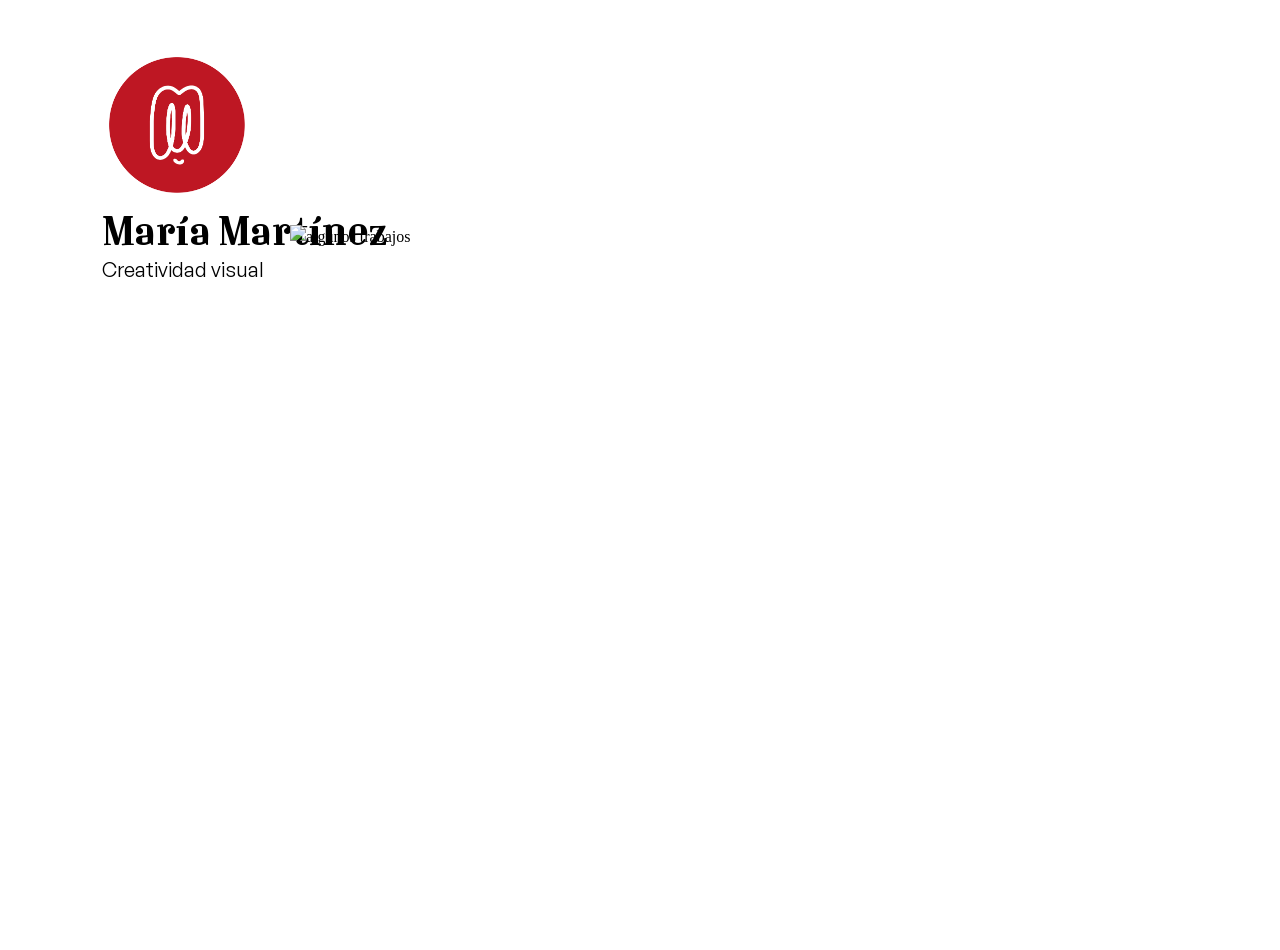
==== index.html @ da02745c "Add files via upload" ====
<!DOCTYPE html>
<html lang="en">

<head>
<meta charset="UTF-8">
<meta name="viewport" content="width=device-width, initial-scale=1.0">
<title>Document</title>
<link rel="stylesheet" href="style.css">
</head>

<body>

<div class="logoyminombre">
    <img class="logoportada" src="assets/logo circular.png" alt="milogo">
    <h1>María Martínez</h1>
    <p>Creatividad visual</p>
</div>

<div class="imagencentral">
     <a href="portfolio.html" class="clicable">
        <img src="assets/imagen portada.webp" alt="algunos trabajos">
    </a>
    <span class="mensaje-clic">Haz clic en la imagen para ver el portfolio</span>
</div>
</body>
</html>
---- style.css ----
/* RESET BÁSICO */

*,
*::before,
*::after {
    box-sizing: border-box;
    margin: 0;
    padding: 0;
}

html,
body {
    height: 100%;
}

@font-face {
    font-family: "Paquito";
    src: url("fonts/Paquito-Variable.woff2") format("woff2");
    font-weight: 300 700;
    font-style: normal;
    font-display: swap;
}

@font-face {
    font-family: "GeneralSans";
    src: url("fonts/GeneralSans-Variable.woff2") format("woff2");
    font-weight: 200 700;
    font-style: normal;
    font-display: swap;
}

body {
    line-height: 1.5;
    -webkit-font-smoothing: antialiased;
}

/* MEDIA */

img,
picture,
video,
canvas,
svg {
    display: block;
    max-width: 100%;
    height: auto;
}

a {
    text-decoration: none;
    color: inherit;
}

/* LOGO Y NOMBRE */

.logoyminombre {
    display: flex;
    flex-direction: column;
    align-items: flex-start;
    text-align: left;
    margin-left: 8vw;
    margin-top: 50px;
    margin-bottom: 40px;
}

.logoportada {
    width: 150px;
    margin-bottom: 0autopx;
}

.logoyminombre h1 {
    font-family: "Paquito", system-ui, sans-serif;
    font-size: clamp(28px, 4vw, 40px);
}

.logoyminombre p {
    font-family: "GeneralSans", system-ui, sans-serif;
    font-size: clamp(16px, 2vw, 20px);
    margin-top: -5px;
}

/* IMAGEN CENTRAL */

.imagencentral {
    position: relative;
    display: flex;
    justify-content: center;
    margin-top: -100px;
}

.imagencentral img {
    display: block;
    width: min(90vw, 700px);
    height: auto;
    transition: transform 0.3s ease, opacity 0.3s ease;
}
.imagencentral a {
    position: relative;
    display: inline-block;
    cursor: pointer;
}


.imagencentral img:hover {
    transform: scale(1.05);
    opacity: 0.8;
}

/* TABLET */

@media (max-width: 900px) {

    .logoyminombre {
        margin-left: 6vw;
    }

    .logoportada {
        width: 100px;
    }

    .imagencentral {
        margin-top: -20px;
    }

}

/* MÓVIL */

@media (max-width: 600px) {

    .logoyminombre {
        align-items: center;
        text-align: center;
        margin-left: 0;
    }

    .logoportada {
        width: 90px;
    }

    .imagencentral {
        margin-top: 30px;
    }

    .imagencentral img {
        width: 95vw;
    }

}


.mensaje-clic {
    display: none;
}

/* Mostrar solo en móvil */
@media (max-width: 768px) {
    .mensaje-clic {
        display: block;
        position: absolute;
        bottom: 10px;
        left: 50%;
        transform: translateX(-50%);
        background-color: rgba(0,0,0,0.6);
        color: #fff;
        font-family: "GeneralSans", sans-serif;
        font-size: 14px;
        padding: 6px 12px;
        border-radius: 8px;
        text-align: center;
    }
}
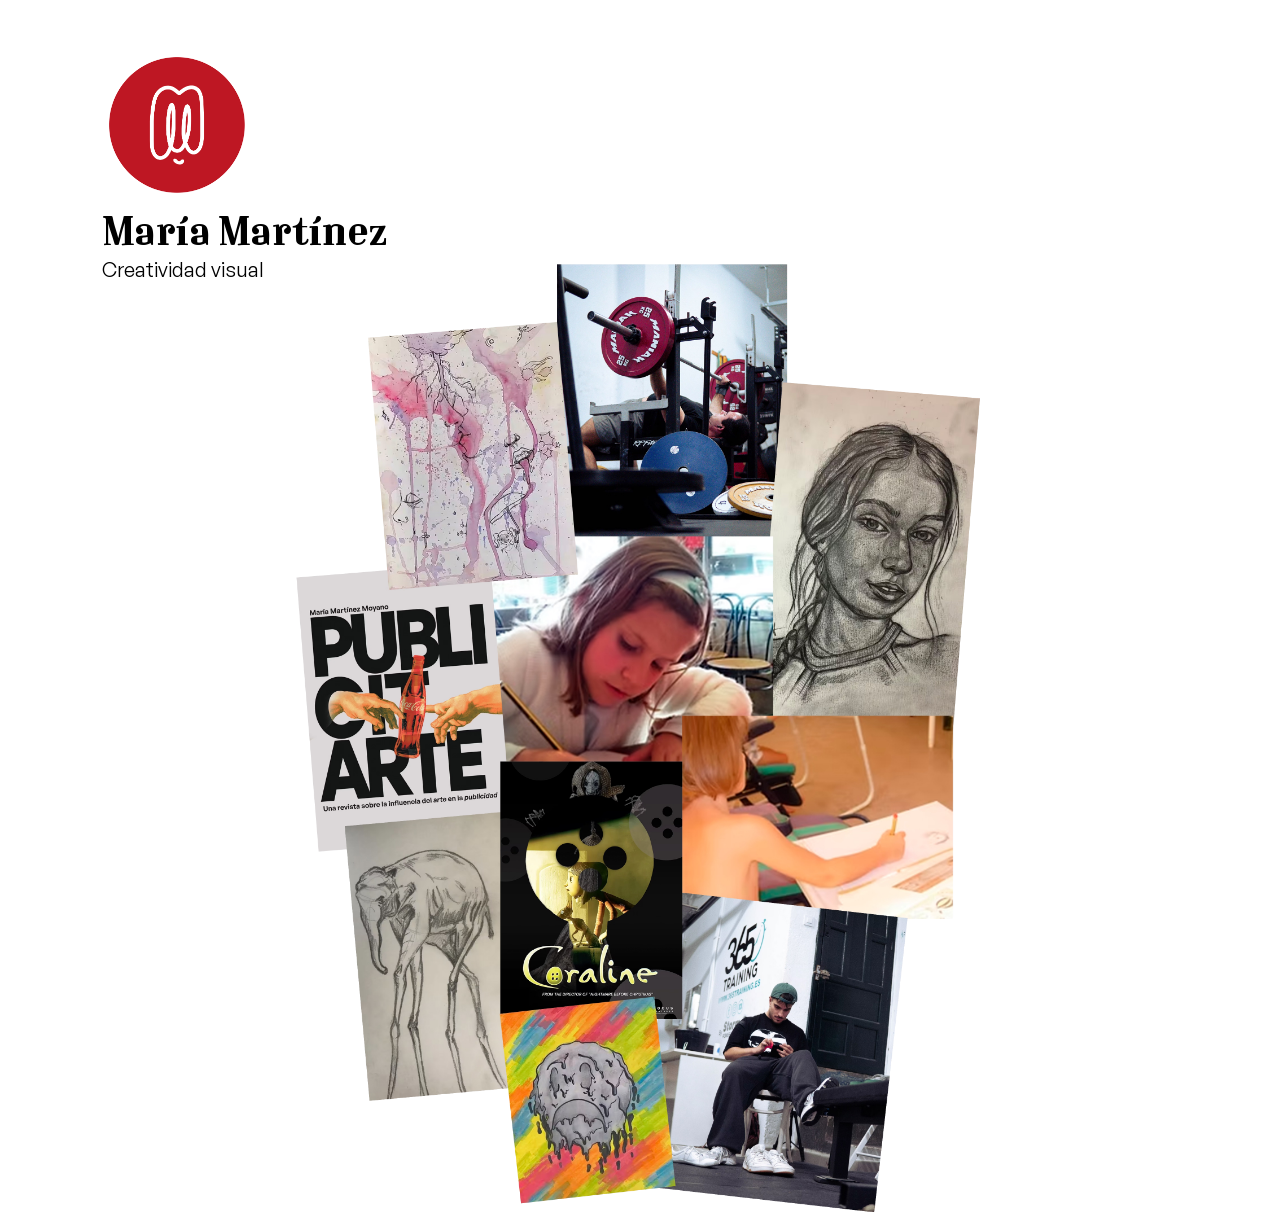
==== commit e8cfff09: "Add files via upload" ====
--- a/index.html
+++ b/index.html
@@ -18,9 +18,9 @@
 
 <div class="imagencentral">
      <a href="portfolio.html" class="clicable">
-        <img src="assets/imagen portada.webp" alt="algunos trabajos">
+        <img src="assets/imagenportada.avif" alt="algunos trabajos">
     </a>
-    <span class="mensaje-clic">Haz clic en la imagen para ver el portfolio</span>
+    <span class="mensaje-clic">Pincha la imagen</span>
 </div>
 </body>
 </html>
--- a/style.css
+++ b/style.css
@@ -1,4 +1,4 @@
-/* RESET BÁSICO */
+ /* RESET BÁSICO */
 
 *,
 *::before,
@@ -158,13 +158,13 @@
     .mensaje-clic {
         display: block;
         position: absolute;
-        bottom: 10px;
-        left: 50%;
+        bottom: 90%;
+        left: 75%;
         transform: translateX(-50%);
         background-color: rgba(0,0,0,0.6);
         color: #fff;
         font-family: "GeneralSans", sans-serif;
-        font-size: 14px;
+        font-size: 12px;
         padding: 6px 12px;
         border-radius: 8px;
         text-align: center;
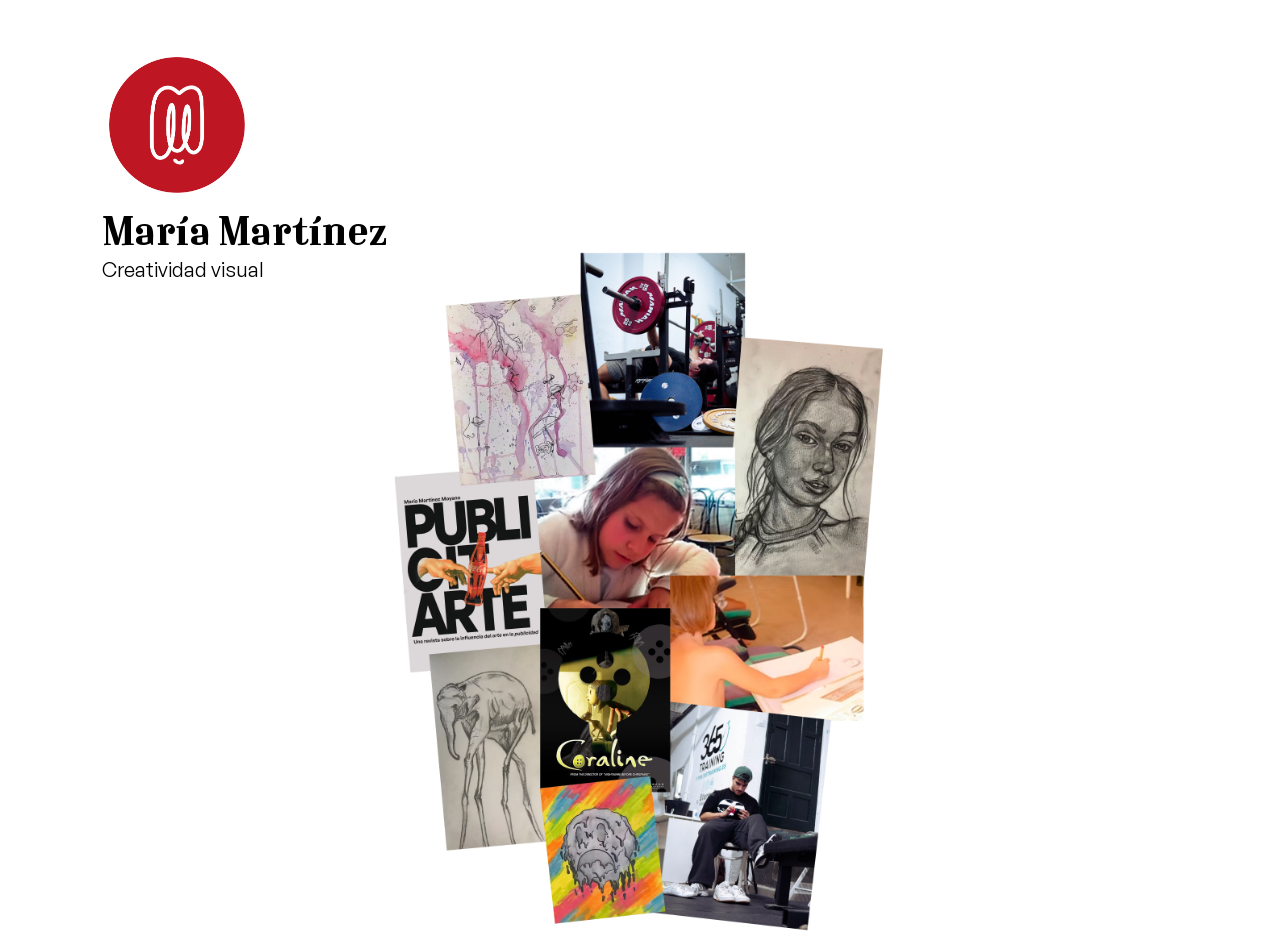
==== commit fb547077: "Add files via upload" ====
--- a/index.html
+++ b/index.html
@@ -20,7 +20,7 @@
      <a href="portfolio.html" class="clicable">
         <img src="assets/imagenportada.avif" alt="algunos trabajos">
     </a>
-    <span class="mensaje-clic">Pincha la imagen</span>
+    <span class="mensaje-clic">Pincha en la imagen</span>
 </div>
 </body>
 </html>
--- a/style.css
+++ b/style.css
@@ -68,6 +68,7 @@
     margin-bottom: 0autopx;
 }
 
+
 .logoyminombre h1 {
     font-family: "Paquito", system-ui, sans-serif;
     font-size: clamp(28px, 4vw, 40px);
@@ -90,7 +91,7 @@
 
 .imagencentral img {
     display: block;
-    width: min(90vw, 700px);
+    width: min(90vw, 500px);
     height: auto;
     transition: transform 0.3s ease, opacity 0.3s ease;
 }
@@ -159,14 +160,14 @@
         display: block;
         position: absolute;
         bottom: 90%;
-        left: 75%;
+        left: 70%;
         transform: translateX(-50%);
         background-color: rgba(0,0,0,0.6);
         color: #fff;
         font-family: "GeneralSans", sans-serif;
-        font-size: 12px;
+        font-size: 11px;
         padding: 6px 12px;
         border-radius: 8px;
         text-align: center;
     }
-}+}
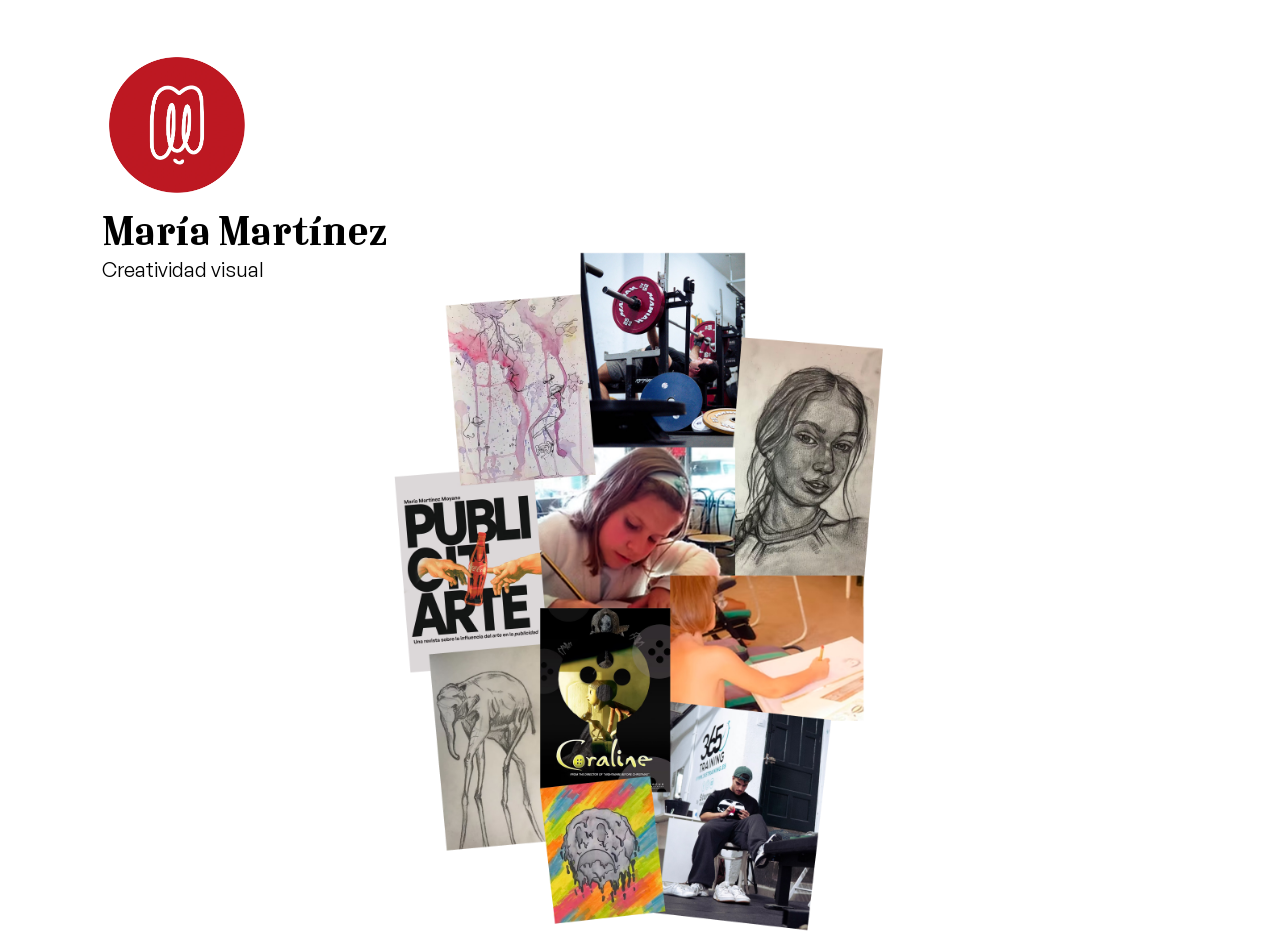
==== commit eb54d0cd: "Add files via upload" ====
--- a/index.html
+++ b/index.html
@@ -5,13 +5,13 @@
 <meta charset="UTF-8">
 <meta name="viewport" content="width=device-width, initial-scale=1.0">
 <title>Document</title>
-<link rel="stylesheet" href="style.css">
+<link rel="stylesheet" href="styleindex.css">
 </head>
 
 <body>
 
 <div class="logoyminombre">
-    <img class="logoportada" src="assets/logo circular.png" alt="milogo">
+    <img class="logoportada" src="assets/logo circular.webp" alt="milogo">
     <h1>María Martínez</h1>
     <p>Creatividad visual</p>
 </div>
--- a/styleindex.css
+++ b/styleindex.css
@@ -0,0 +1,173 @@
+ /* RESET BÁSICO */
+
+*,
+*::before,
+*::after {
+    box-sizing: border-box;
+    margin: 0;
+    padding: 0;
+}
+
+html,
+body {
+    height: 100%;
+}
+
+@font-face {
+    font-family: "Paquito";
+    src: url("fonts/Paquito-Variable.woff2") format("woff2");
+    font-weight: 300 700;
+    font-style: normal;
+    font-display: swap;
+}
+
+@font-face {
+    font-family: "GeneralSans";
+    src: url("fonts/GeneralSans-Variable.woff2") format("woff2");
+    font-weight: 200 700;
+    font-style: normal;
+    font-display: swap;
+}
+
+body {
+    line-height: 1.5;
+    -webkit-font-smoothing: antialiased;
+}
+
+/* MEDIA */
+
+img,
+picture,
+video,
+canvas,
+svg {
+    display: block;
+    max-width: 100%;
+    height: auto;
+}
+
+a {
+    text-decoration: none;
+    color: inherit;
+}
+
+/* LOGO Y NOMBRE */
+
+.logoyminombre {
+    display: flex;
+    flex-direction: column;
+    align-items: flex-start;
+    text-align: left;
+    margin-left: 8vw;
+    margin-top: 50px;
+    margin-bottom: 40px;
+}
+
+.logoportada {
+    width: 150px;
+}
+
+
+.logoyminombre h1 {
+    font-family: "Paquito", system-ui, sans-serif;
+    font-size: clamp(28px, 4vw, 40px);
+}
+
+.logoyminombre p {
+    font-family: "GeneralSans", system-ui, sans-serif;
+    font-size: clamp(16px, 2vw, 20px);
+    margin-top: -5px;
+}
+
+/* IMAGEN CENTRAL */
+
+.imagencentral {
+    position: relative;
+    display: flex;
+    justify-content: center;
+    margin-top: -100px;
+}
+
+.imagencentral img {
+    display: block;
+    width: min(90vw, 500px);
+    height: auto;
+    transition: transform 0.3s ease, opacity 0.3s ease;
+}
+.imagencentral a {
+    position: relative;
+    display: inline-block;
+    cursor: pointer;
+}
+
+
+.imagencentral img:hover {
+    transform: scale(1.05);
+    opacity: 0.8;
+}
+
+/* TABLET */
+
+@media (max-width: 900px) {
+
+    .logoyminombre {
+        margin-left: 6vw;
+    }
+
+    .logoportada {
+        width: 100px;
+    }
+
+    .imagencentral {
+        margin-top: -20px;
+    }
+
+}
+
+/* MÓVIL */
+
+@media (max-width: 600px) {
+
+    .logoyminombre {
+        align-items: center;
+        text-align: center;
+        margin-left: 0;
+    }
+
+    .logoportada {
+        width: 90px;
+    }
+
+    .imagencentral {
+        margin-top: 30px;
+    }
+
+    .imagencentral img {
+        width: 95vw;
+    }
+
+}
+
+
+.mensaje-clic {
+    display: none;
+}
+
+/* Mostrar solo en móvil */
+@media (max-width: 768px) {
+    .mensaje-clic {
+        display: block;
+        position: absolute;
+        bottom: 90%;
+        left: 70%;
+        transform: translateX(-50%);
+        background-color: rgba(0,0,0,0.6);
+        color: #fff;
+        font-family: "GeneralSans", sans-serif;
+        font-size: 10px;
+        padding: 6px 12px;
+        border-radius: 8px;
+        text-align: center;
+     white-space: nowrap;
+    }
+}
